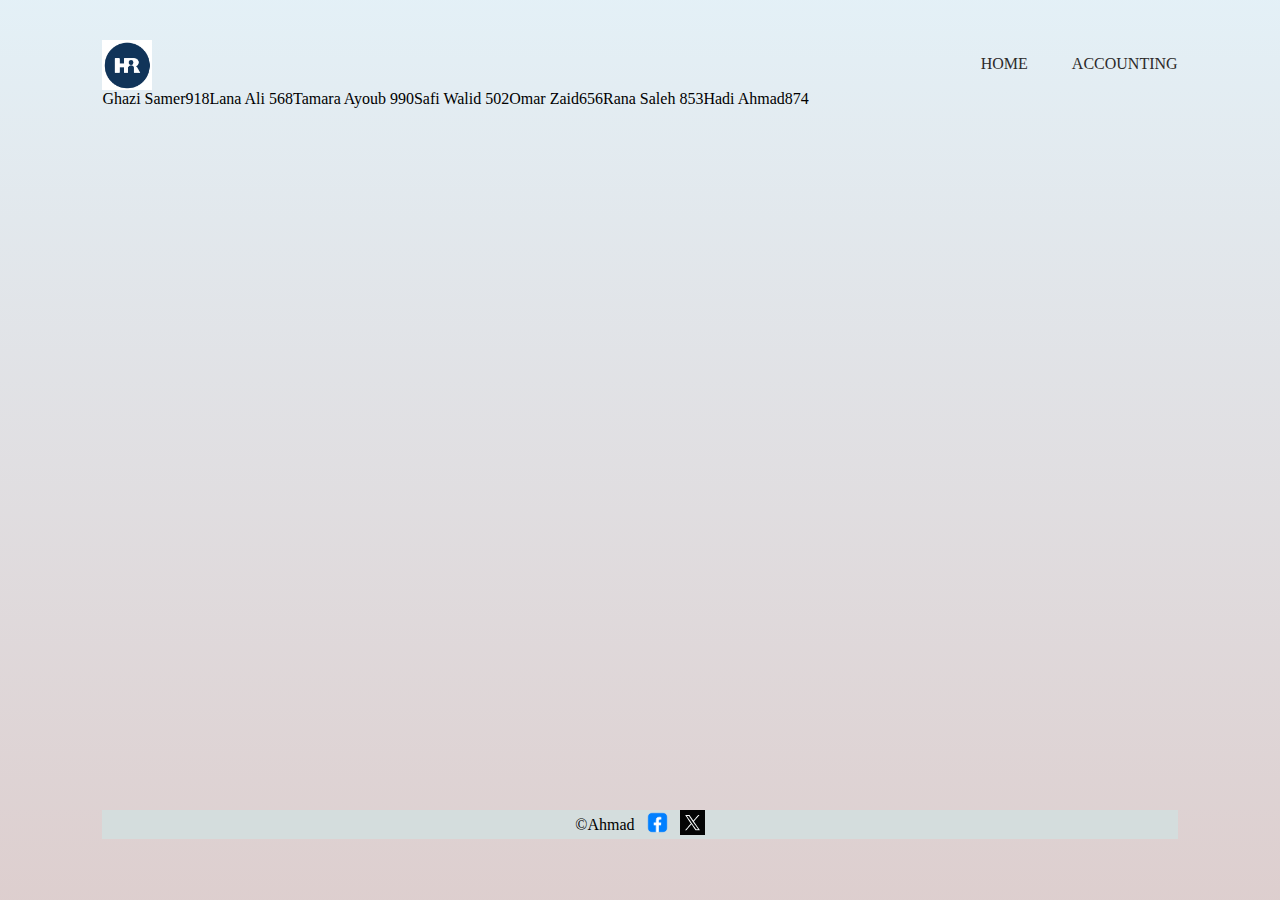
==== index.html @ 055e9ae7 "constructor" ====
<!DOCTYPE html>
<html lang="en">
<head>
    <meta charset="UTF-8">
    <title>HR</title>
    <link rel="stylesheet" href="style.css">
</head>
<body>
    <div class="container">
        <header>
            <img class="logo" src="img/hr-logo1.png" alt="">
            <nav>
                <ul>
                <a href="index.html">HOME</a>
                <a href="accounting.html">ACCOUNTING</a>
                </ul>
            </nav>
        </header>
        <main>
            <section id="info">
                
                <script src="app.js"></script>   
            </section>
        </main >
        <footer>
            <p>&copy;Ahmad</p>
            <a 
             href="https://www.facebook.com/"><img class="contact" 
                src="img/face-logo.webp" alt=""></a>
            <a  href= "https://twitter.com/i/flow/login"><img class="contact"
                 src="img/X_icon_2.svg" alt=""></a>
                
        </footer >
    </div>
    
</body>
</html>
---- style.css ----
*{
    padding: 0%;
    margin: 0%;
    
}
.container{
    width: 100%;
    height: 100vh;
    background-image:linear-gradient(rgba(216, 234, 243, 0.7),rgba(207, 186, 186, 0.7));
    padding-right: 8%;
    padding-left: 8%;
    padding-top: 3%;
    box-sizing: border-box ;
}
header  {
    display: flex;
    align-items: center;
    justify-content: space-between;
    
}
header a{
    margin-left: 40px;
    text-decoration: none ;
    color: rgb(44, 42, 42);
}
header a:hover{
    color: blue;
}
.logo{
    margin-top: 2px;
    width: 50px;
    height: 50px;

}
footer{
    background-color: rgb(212, 221, 221);
    display: flex;
    justify-content: center;
    align-items: center;
    transition: 1.5;
}

footer .contact{
    width: 25px;
    height: 25px;
    transition: .7s;
    margin-left: 10px;
}
.contact:hover{
    transform: scale(1.5);
}
main{
    height: 80vh;
}
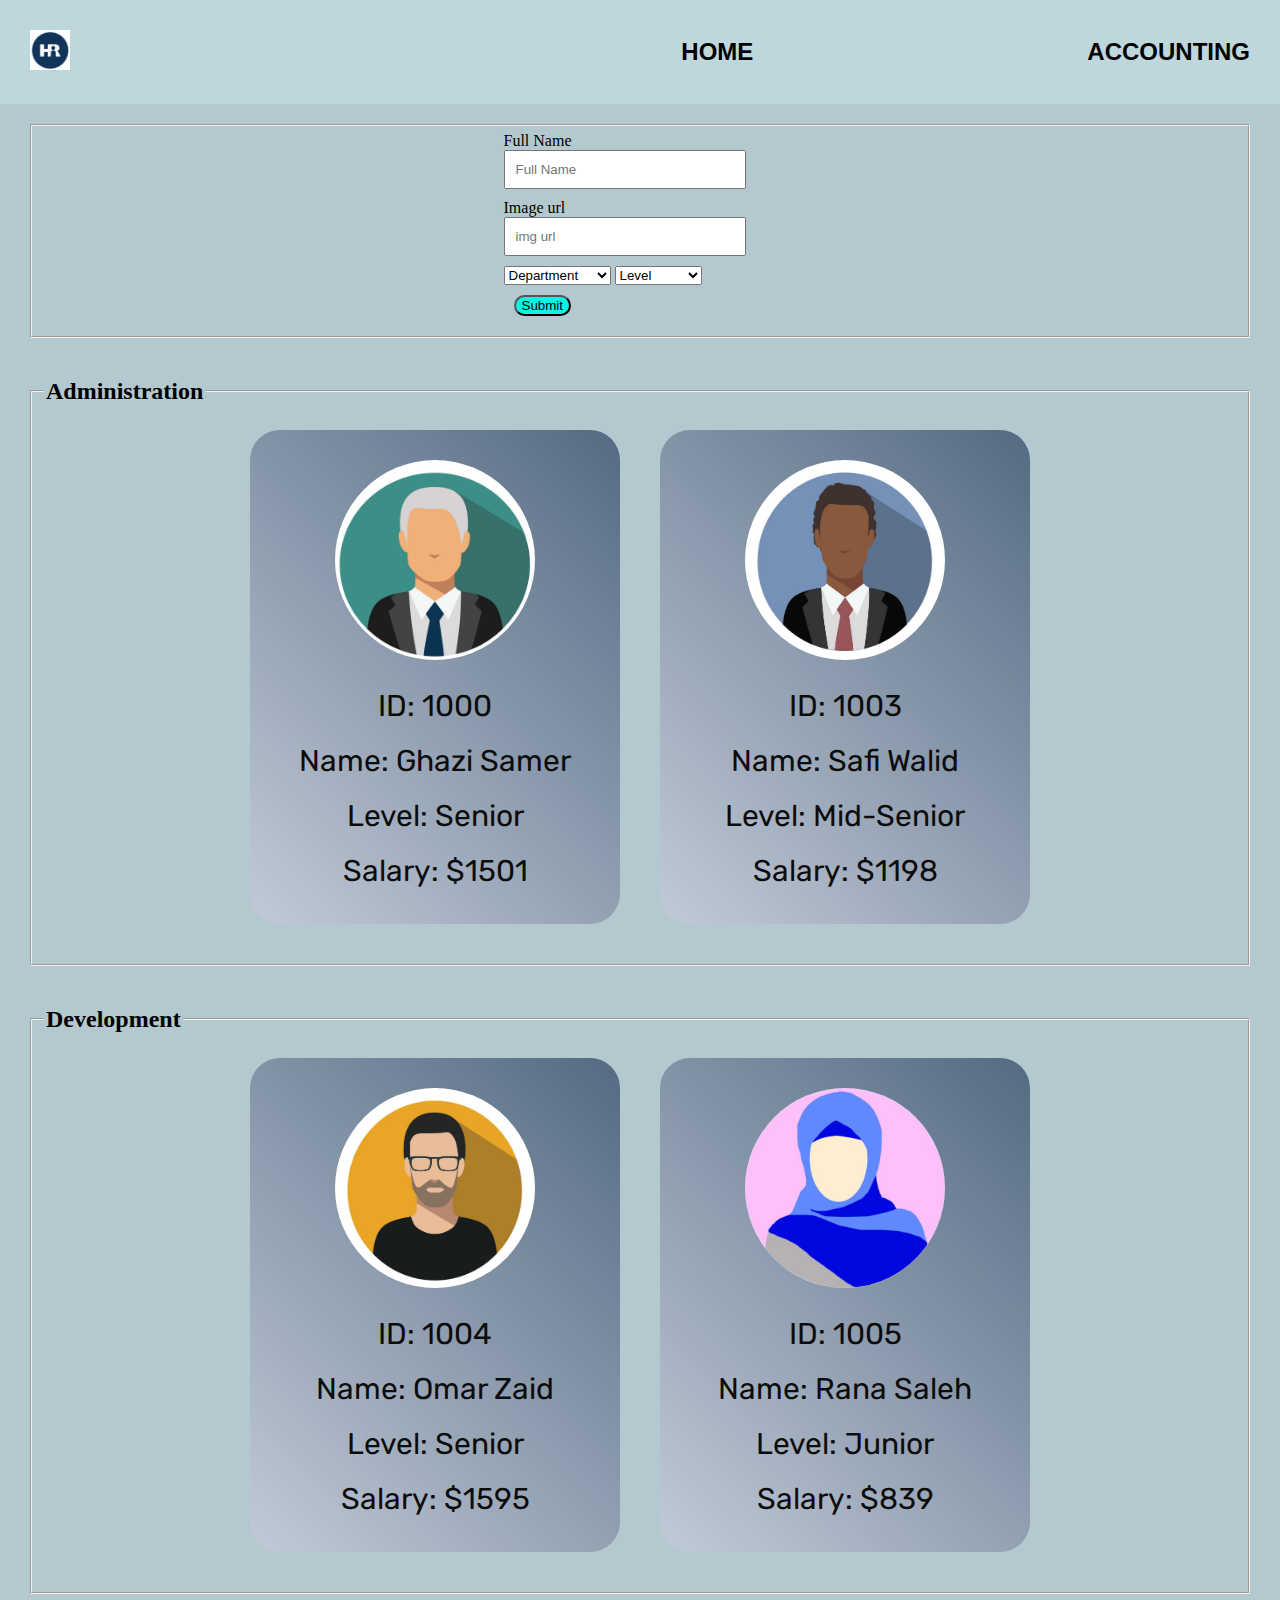
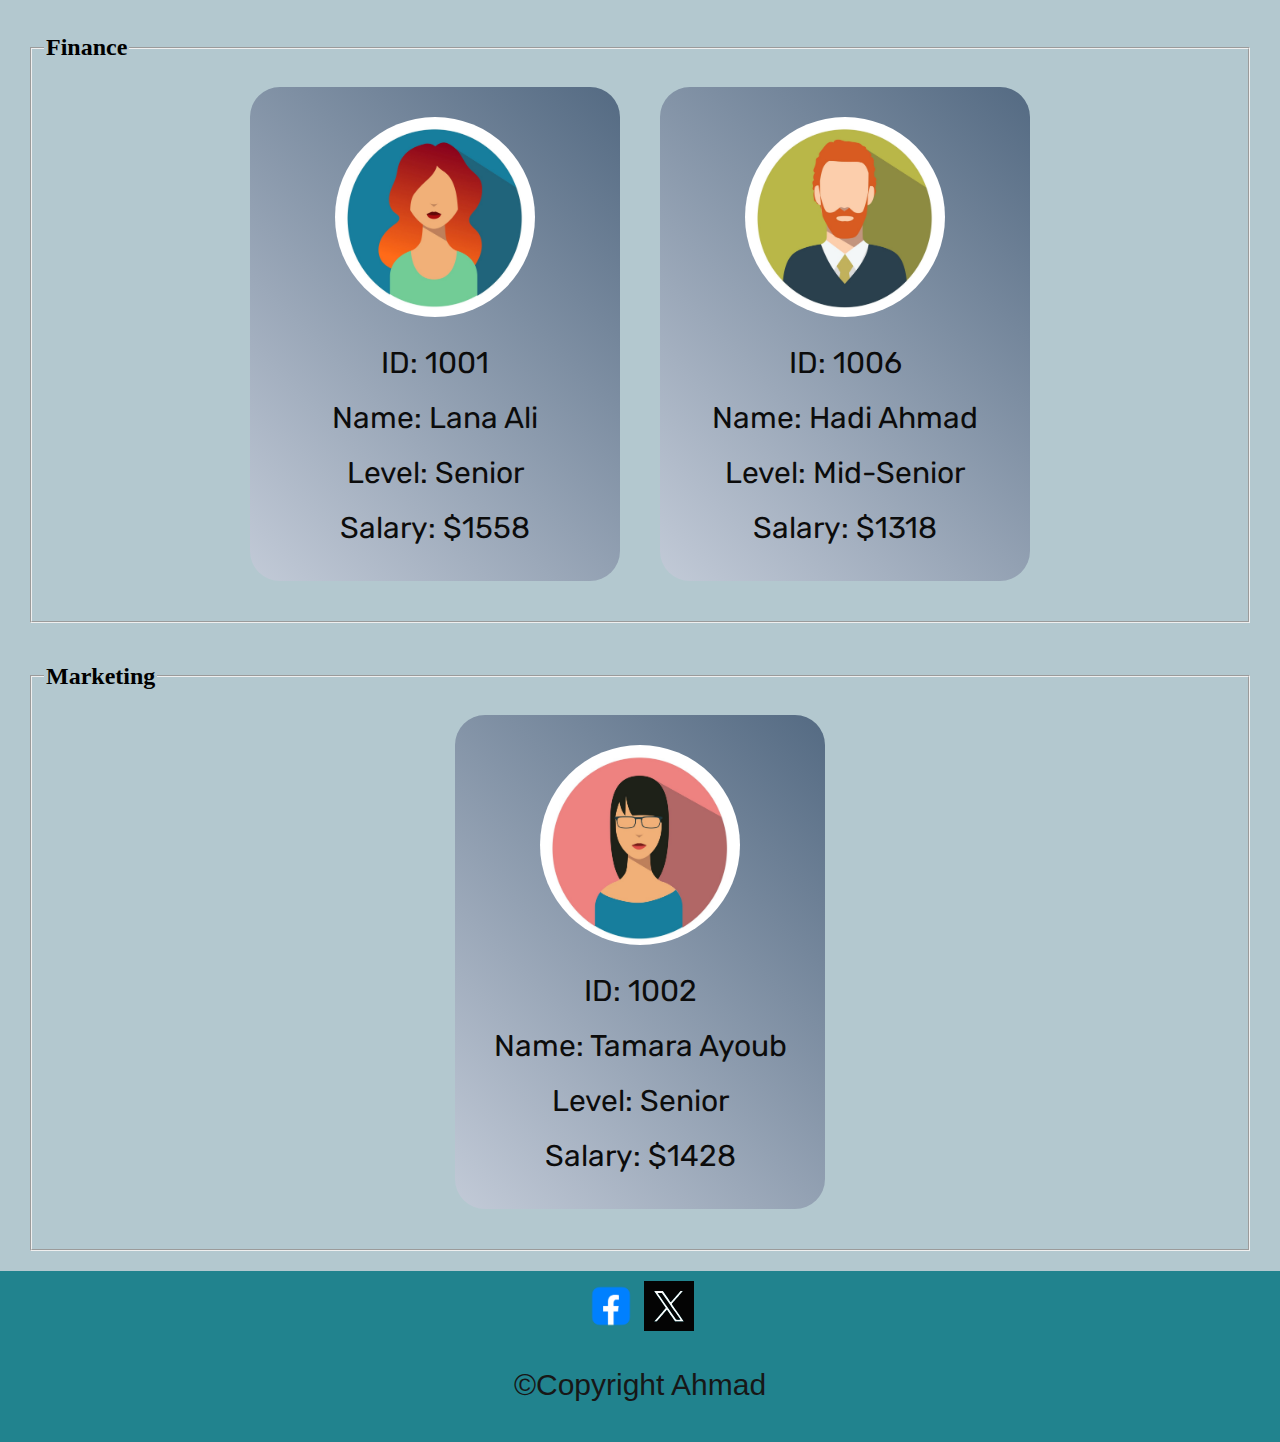
==== commit 4b096b89: "Add form" ====
--- a/index.html
+++ b/index.html
@@ -2,36 +2,62 @@
 <html lang="en">
 <head>
     <meta charset="UTF-8">
+    <meta name="viewport" content="width=device-width, initial-scale=1.0">
+    <link rel="stylesheet" href="style.css">
     <title>HR</title>
-    <link rel="stylesheet" href="style.css">
 </head>
 <body>
-    <div class="container">
-        <header>
-            <img class="logo" src="img/hr-logo1.png" alt="">
-            <nav>
-                <ul>
-                <a href="index.html">HOME</a>
-                <a href="accounting.html">ACCOUNTING</a>
-                </ul>
-            </nav>
-        </header>
-        <main>
-            <section id="info">
-                
-                <script src="app.js"></script>   
-            </section>
-        </main >
-        <footer>
-            <p>&copy;Ahmad</p>
-            <a 
-             href="https://www.facebook.com/"><img class="contact" 
-                src="img/face-logo.webp" alt=""></a>
-            <a  href= "https://twitter.com/i/flow/login"><img class="contact"
-                 src="img/X_icon_2.svg" alt=""></a>
-                
-        </footer >
-    </div>
+    <header>
+        <nav>
+            <span><img src="img/hr-logo1.png" alt=""></span>
+           <span><a href="index.html">HOME</a>
+            <a href="accounting.html">ACCOUNTING</a> 
+        </span>     
+        </nav>               
+    </header>
+    <main>
+        
+        <section class="sectionForm">
+            <fieldset>
+                <form id="employeeForm">
+                    <label for="">Full Name</label>
+                    <input type="text" name="fullName" placeholder="Full Name"><br>
+                    <label for="">Image url</label>
+                    <input type="text" name="imgurl" placeholder="img url"><br>
+                    <select name="" name="Department" id="Department">
+                        <option value="Department ">Department </option>
+                        <option value="Finance ">Finance </option>
+                        <option value="Development ">Development </option>
+                        <option value="Marketing ">Marketing </option>
+                        <option value="Administration ">Administration </option>
+                    </select>
+                    <select name="Level" id="Level">
+                        <option value="Level">Level</option>
+                        <option value="Senior">Senior</option>
+                        <option value="Mid-Senior">Mid-Senior</option>
+                        <option value="Junior">Junior</option>
+                    </select><br>
+                    <input type="submit">
     
+                </form>
+            </fieldset>
+            
+            
+        </section>
+        <div id="center">
+
+        </div>
+       
+        <script src="app.js"></script>
+
+</main>
+    <footer>
+        <div><a href="https://www.facebook.com/"><img src="img/face-logo.webp" alt=""></a>
+             <a href="https://twitter.com/"><img src="img/X_icon_2.svg" alt=""></a>
+        </div>
+        <div><a href="img/X_icon_2.svg"></a></div>
+        <p>&copy;Copyright Ahmad</p>
+        
+    </footer>
 </body>
 </html>--- a/style.css
+++ b/style.css
@@ -1,54 +1,104 @@
-*{
-    padding: 0%;
-    margin: 0%;
-    
+@import url('https://fonts.googleapis.com/css2?family=Rubik:ital,wght@0,300..900;1,300..900&display=swap');
+html {
+    height: 100%;
+    background-color: #B3C8CF;
 }
-.container{
-    width: 100%;
-    height: 100vh;
-    background-image:linear-gradient(rgba(216, 234, 243, 0.7),rgba(207, 186, 186, 0.7));
-    padding-right: 8%;
-    padding-left: 8%;
-    padding-top: 3%;
-    box-sizing: border-box ;
+
+body {
+    height: 100%;
+    margin: 0;
+    display: flex;
+    flex-direction: column;
+    height: 100%;
 }
-header  {
+nav {
     display: flex;
     align-items: center;
     justify-content: space-between;
-    
+    background-color: #BED7DC;
 }
-header a{
-    margin-left: 40px;
-    text-decoration: none ;
-    color: rgb(44, 42, 42);
+nav img{
+    margin: 30px;
+    width: 40px;
+    height: 40px;
 }
-header a:hover{
-    color: blue;
+nav a{
+    font-size: x-large;
+    font-weight: 700;
+    font-family: sans-serif;
+    margin-left: 300px;
+    margin-right: 30px;
+    color: black;
 }
-.logo{
-    margin-top: 2px;
+a {
+    text-decoration: none;
+}
+
+footer {
+    margin-top: auto;
+    box-sizing: border-box;
+    padding: 10px;
+    text-align: center;
+    font-size: 30px;
+    background-color: #21838e;
+    color: rgb(23, 23, 23);
+    font-family: sans-serif;
+    display: block;
+    height: fit-content;
+}
+
+footer img{
     width: 50px;
     height: 50px;
 
 }
-footer{
-    background-color: rgb(212, 221, 221);
+
+.section-form {
+    margin: 20px 30%;
+    padding: 15px;
+    border: 3px solid black;
+    border-radius: 15px;
+}
+
+input[type=text] {
+    width: 80%;
+    margin-bottom: 10px;
+    padding: 10px;
+}
+
+input[type=submit]{
+    border-radius: 20px;
+    background-color: rgb(10, 244, 228);
+    margin: 10px;
+}
+.card {
+    padding: 10px;
+    text-align: center;
+    margin: 0 20px 30px;
+    background: linear-gradient(45deg, #c2cad7, #142b4f98);
+    height: fit-content;
+    width: 350px;
+    border-radius: 30px;
+}
+
+.card img {
+    border-radius: 50%;
+    height: 200px;
+    width: 200px;
+    margin: 20px auto 0px;
+}
+
+.card p {
+    color: #0c0c0c;
+    font-size: 30px;
+    font-weight: 400;
+    font-family: Rubik;
+    line-height: 25px;
+}
+fieldset {
+     margin: 20px 30px;
     display: flex;
     justify-content: center;
-    align-items: center;
-    transition: 1.5;
-}
-
-footer .contact{
-    width: 25px;
-    height: 25px;
-    transition: .7s;
-    margin-left: 10px;
-}
-.contact:hover{
-    transform: scale(1.5);
-}
-main{
-    height: 80vh;
+    margin: 10px,25%;
+    flex-wrap: wrap;
 }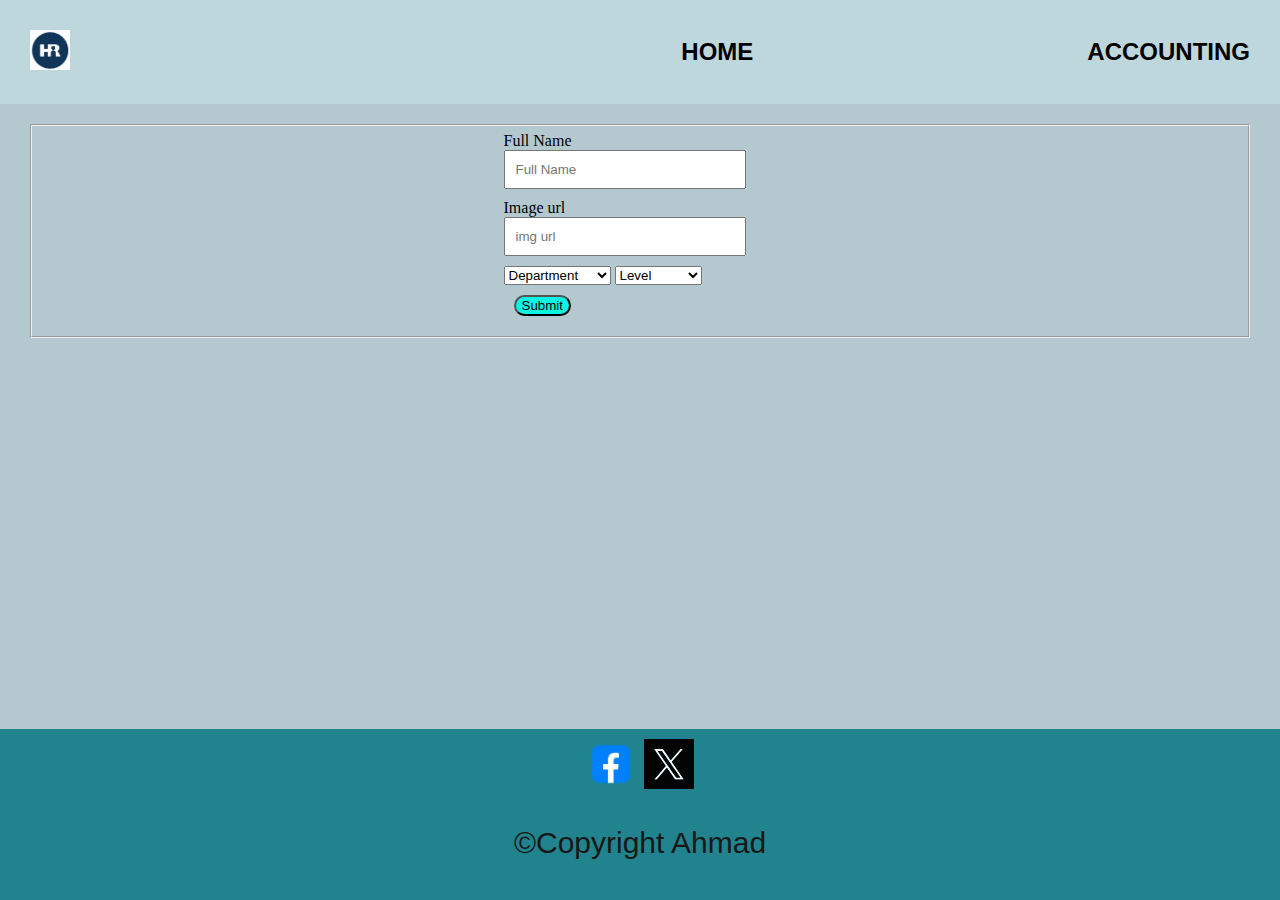
==== commit 8ae14bcc: "add table to accounting" ====
--- a/index.html
+++ b/index.html
@@ -24,12 +24,12 @@
                     <input type="text" name="fullName" placeholder="Full Name"><br>
                     <label for="">Image url</label>
                     <input type="text" name="imgurl" placeholder="img url"><br>
-                    <select name="" name="Department" id="Department">
-                        <option value="Department ">Department </option>
-                        <option value="Finance ">Finance </option>
-                        <option value="Development ">Development </option>
-                        <option value="Marketing ">Marketing </option>
-                        <option value="Administration ">Administration </option>
+                    <select  name="Department" id="Department">
+                        <option value="Department">Department </option>
+                        <option value="Finance">Finance </option>
+                        <option value="Development">Development </option>
+                        <option value="Marketing">Marketing </option>
+                        <option value="Administration">Administration </option>
                     </select>
                     <select name="Level" id="Level">
                         <option value="Level">Level</option>
--- a/style.css
+++ b/style.css
@@ -101,4 +101,31 @@
     justify-content: center;
     margin: 10px,25%;
     flex-wrap: wrap;
+}
+
+table {
+    margin: 10vh auto;
+    border-collapse: separate;
+}
+
+thead {
+    background-color: #9AC8CD;
+}
+
+th,
+td {
+    font-weight: bold;
+    border: 3px solid;
+    text-align: center;
+    font-family: sans-serif;
+    padding: 10px;
+}
+
+tfoot {
+    background-color: #3f4345cc;
+}
+
+thead,
+tfoot {
+    font-size: 20px;
 }